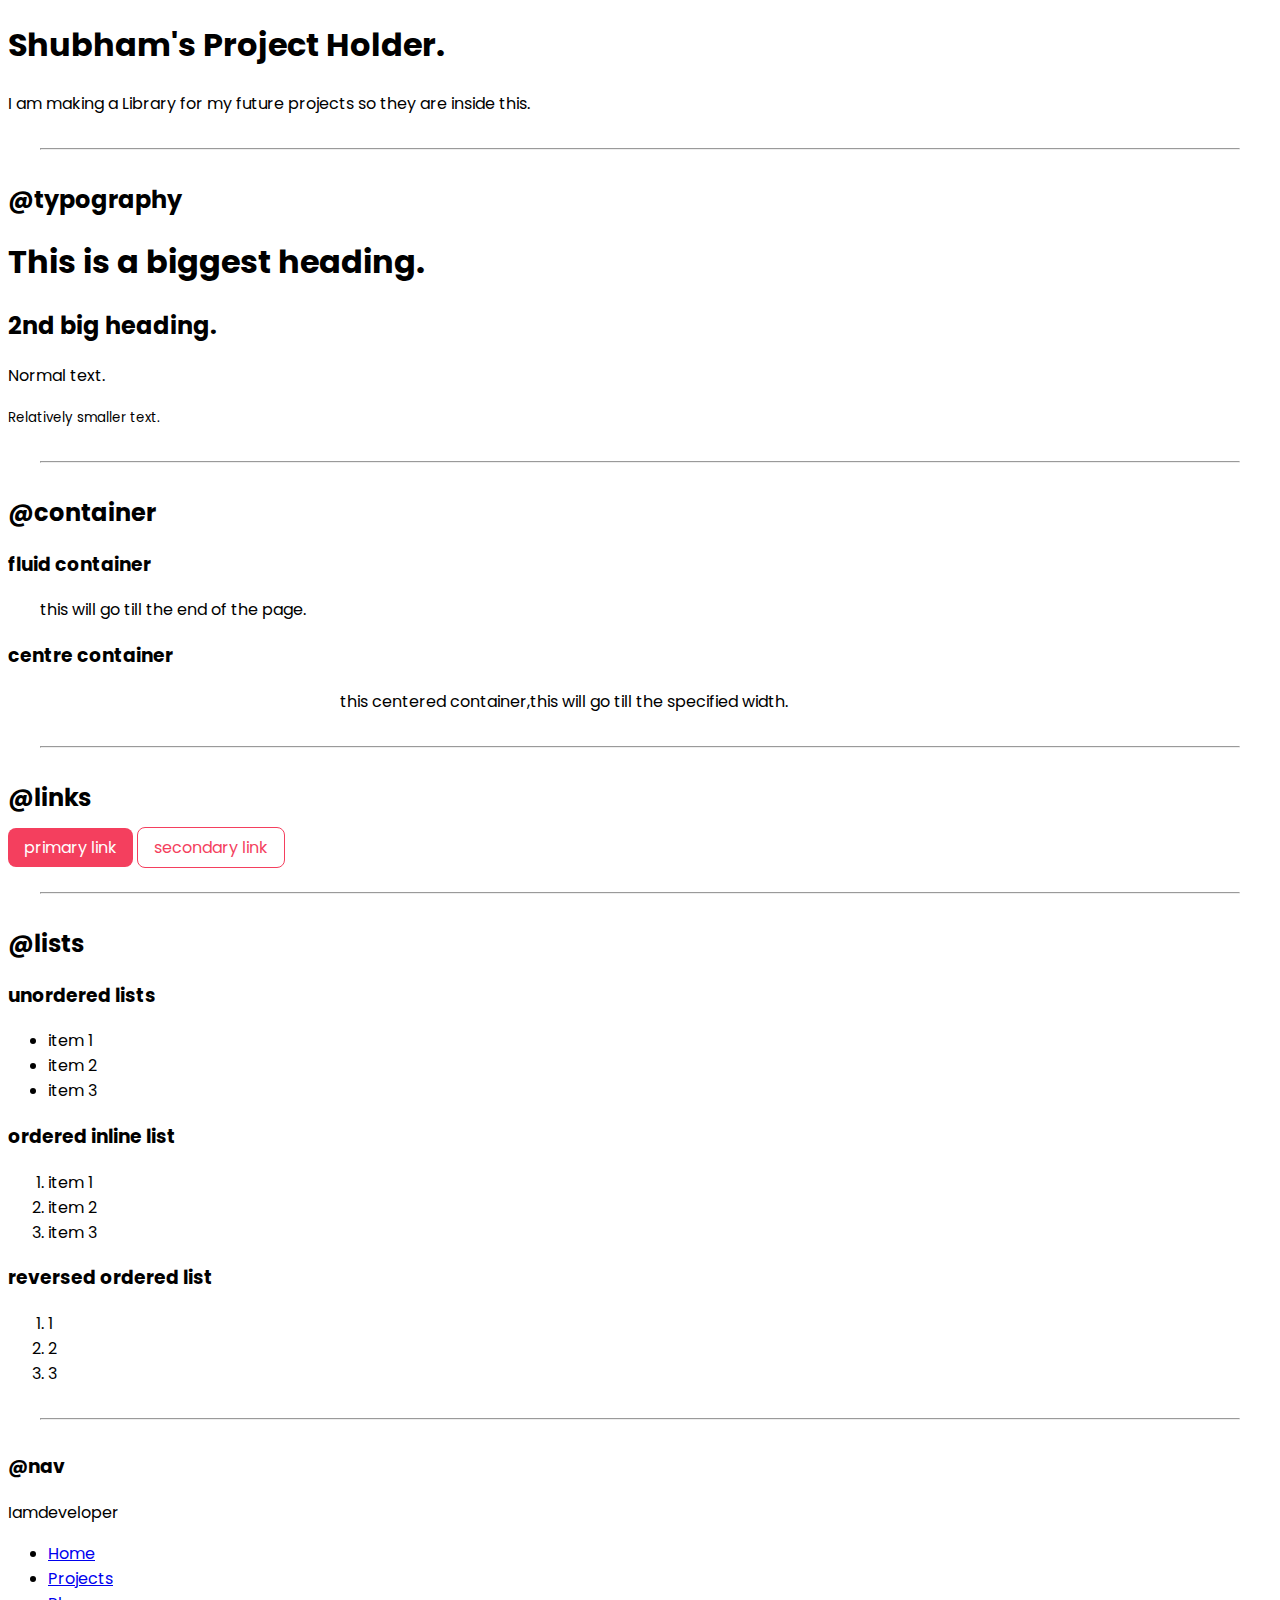
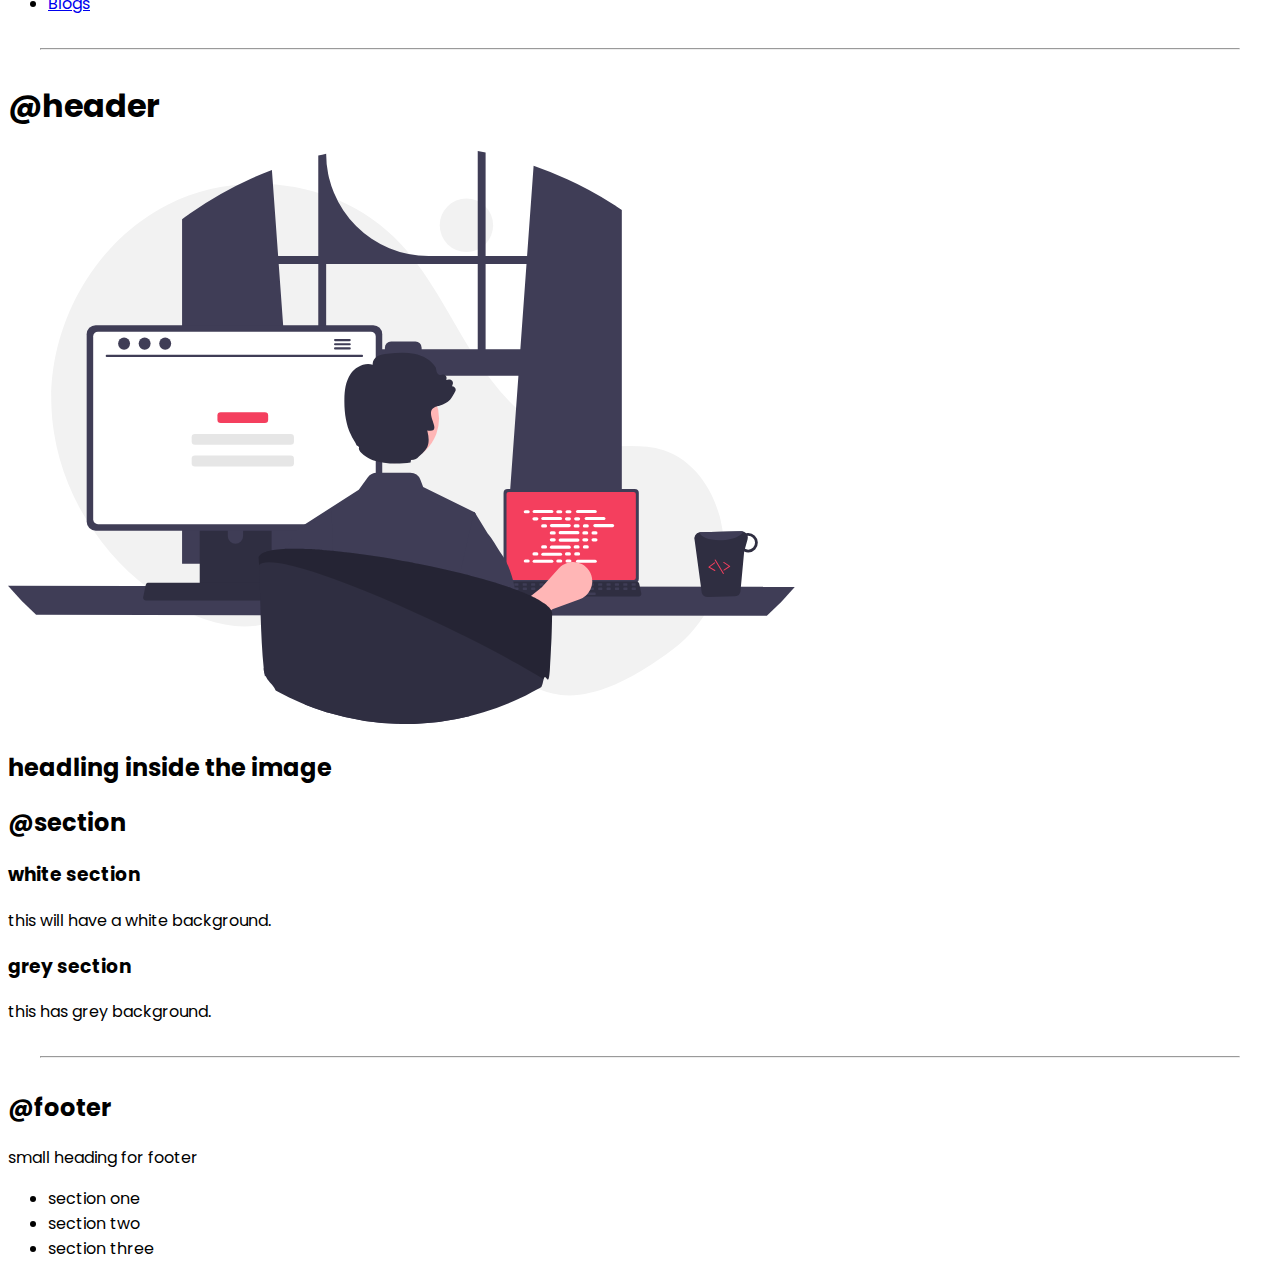
==== index.html @ 7a3ca8e1 "upto links" ====
<!DOCTYPE html>
<html lang="en">
	<head>
		<meta charset="UTF-8" />
		<meta
			http-equiv="X-UA-Compatible"
			content="IE=edge"
		/>
		<meta
			name="viewport"
			content="width=device-width, initial-scale=1.0"
		/>
		<title>Project Holder</title>
		<link rel="stylesheet" href="styles.css">
	</head>
	<body>
		<h1>Shubham's Project Holder.</h1>

		<p>
			I am making a Library for my future projects
			so they are inside this.
		</p>

		<hr />

		<h2>@typography</h2>
		<h1>This is a biggest heading.</h1>
		<h2>2nd big heading.</h2>
		<p>Normal text.</p>
		<small>Relatively smaller text.</small>

		<hr />

		<h2>@container</h2>
		<h3>fluid container</h3>
		<div class="container">
			this will go till the end of the page.
		</div>

		<h3>centre container</h3>
		<div class="centre-container">
			this centered container,this will go till
			the specified width.
		</div>

		<hr />

		<h2>@links</h2>
		<a href="/" class="link primary-link">primary link</a>
		<a href="/" class="link secondary-link">secondary link</a>

		<hr />

		<h2>@lists</h2>

		<h3>unordered lists</h3>
		<ul>
			<li>item 1</li>
			<li>item 2</li>
			<li>item 3</li>
		</ul>
		<h3>ordered inline list</h3>
		<ol>
			<li>item 1</li>
			<li>item 2</li>
			<li>item 3</li>
		</ol>
		<h3>reversed ordered list</h3>
		<ol>
			<li>1</li>
			<li>2</li>
			<li>3</li>
		</ol>

		<hr />

		<h3>@nav</h3>
		<nav>
			<div>Iamdeveloper</div>
			<ul>
				<li>
					<a href="/">Home</a>
				</li>
				<li>
					<a href="/">Projects</a>
				</li>
				<li>
					<a href="/">Blogs</a>
				</li>
			</ul>
		</nav>

        <hr>

		<h1>@header</h1>
        <header>
			<img src="images/main-image.svg">
            <h2>headling inside the image</h2>
        </header>

		<h2>@section</h2>
		<section>
		<h3>white section</h3>
		<p>this will have a white background.</p>
		</section>
		<section>
		<h3>grey section</h3>
		<p>this has grey background.</p>
		</section>

		<hr>

		<h2>@footer</h2>
		<div>small heading for footer</div>
		<ul>
			<li>section one</li>
			<li>section two</li>
			<li>section three</li>
		</ul>
	</body>
</html>
---- styles.css ----
@import url('https://fonts.googleapis.com/css2?family=Poppins:wght@100;400;700&display=swap');

/* CSS variables */
:root{
    --primary-color: #F43F5E;
}

body{
    font-family: 'Poppins', sans-serif;
}

hr{
    margin: 2rem;
}
.container{
    padding: 0rem 2rem;
    
}

.centre-container{
    padding-left: 2rem ;
    padding-right: 2rem;
    max-width: 600px;
    margin: auto;
    /* text-align: center; */
}

/* links */
.link{
    text-decoration: none;
    padding: 0.5rem 1rem;
}
.primary-link{
    background-color: var(--primary-color); /*decleration of variable */
    color: white;
    border-radius: 0.5rem;
}
.secondary-link{
    color: var(--primary-color);
    border: 1px var(--primary-color) solid;
    border-radius: 0.5rem;
}
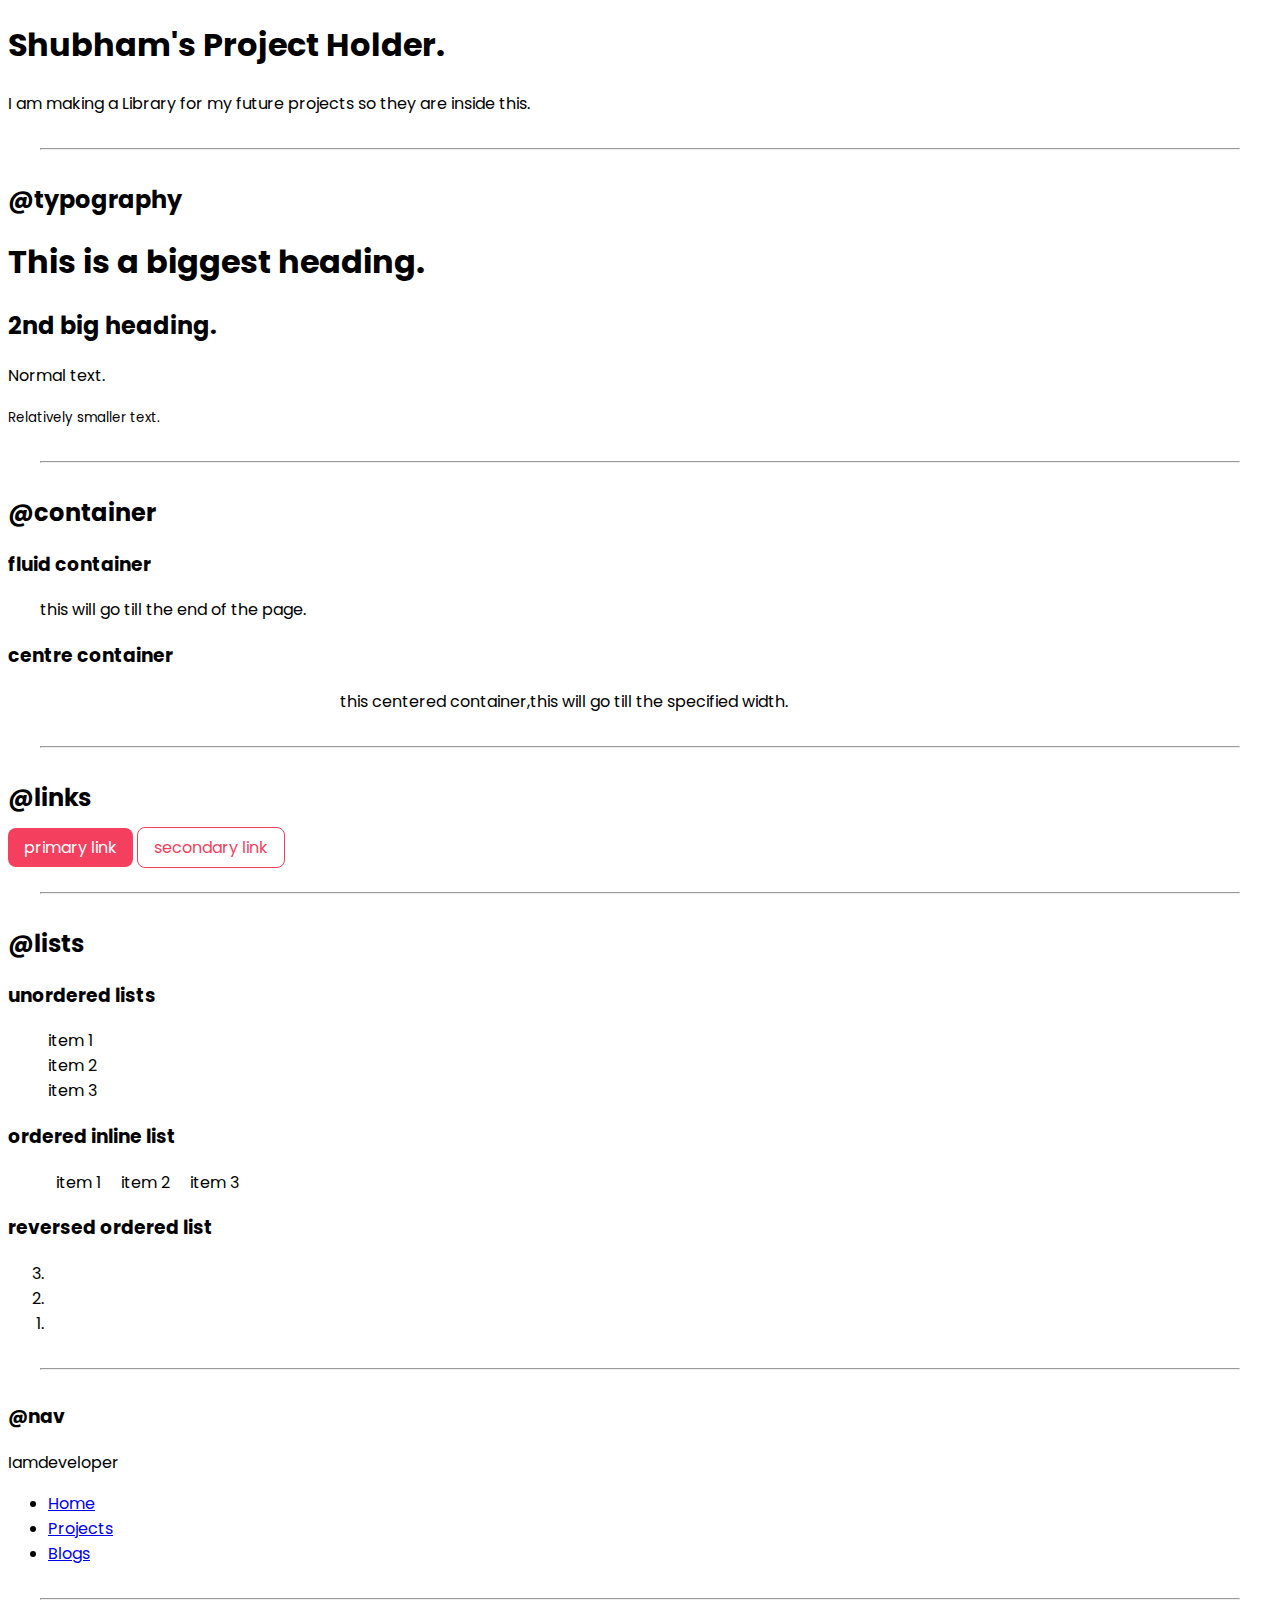
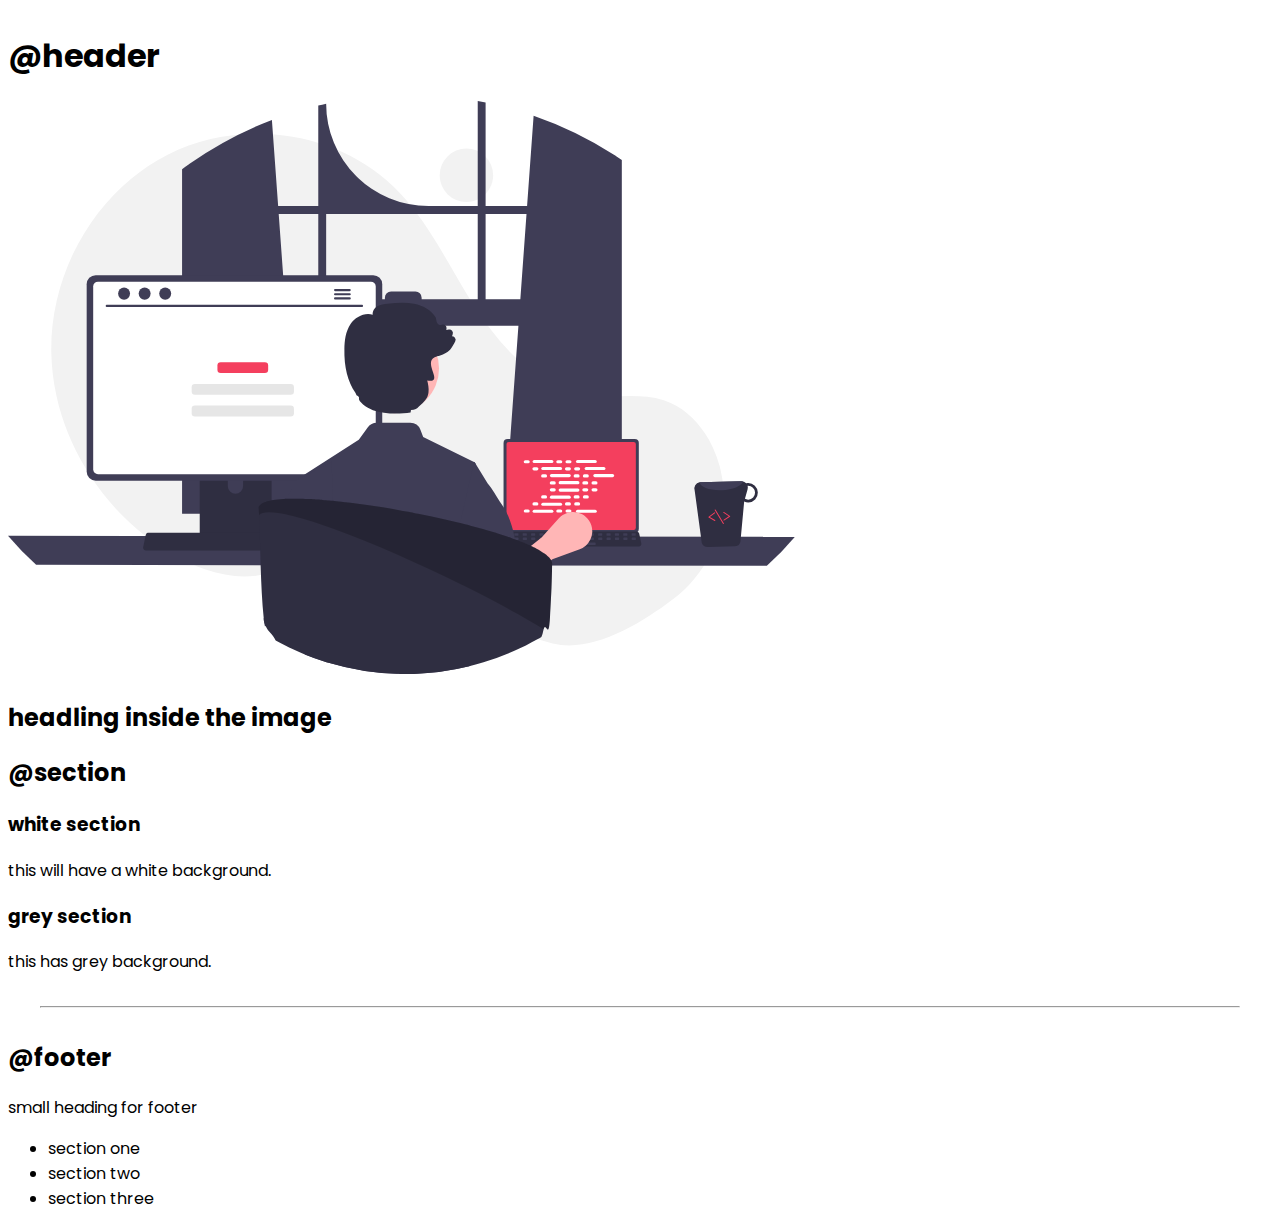
==== commit 327aefa0: "list done" ====
--- a/index.html
+++ b/index.html
@@ -54,22 +54,23 @@
 		<h2>@lists</h2>
 
 		<h3>unordered lists</h3>
-		<ul>
+		<ul class="no-bullet-list">
 			<li>item 1</li>
 			<li>item 2</li>
 			<li>item 3</li>
 		</ul>
 		<h3>ordered inline list</h3>
-		<ol>
-			<li>item 1</li>
-			<li>item 2</li>
-			<li>item 3</li>
+		
+		<ol class="no-bullet-list">
+			<li class="inline-list">item 1</li>
+			<li class="inline-list">item 2</li>
+			<li class="inline-list">item 3</li>
 		</ol>
 		<h3>reversed ordered list</h3>
-		<ol>
-			<li>1</li>
-			<li>2</li>
-			<li>3</li>
+		<ol reversed>
+			<li></li>
+			<li></li>
+			<li></li>
 		</ol>
 
 		<hr />
--- a/styles.css
+++ b/styles.css
@@ -39,4 +39,14 @@
     color: var(--primary-color);
     border: 1px var(--primary-color) solid;
     border-radius: 0.5rem;
+}
+
+/* lists */
+.no-bullet-list{
+    list-style-type: none;
+}
+
+.inline-list{
+    display: inline;
+    padding: 0rem 0.5rem;
 }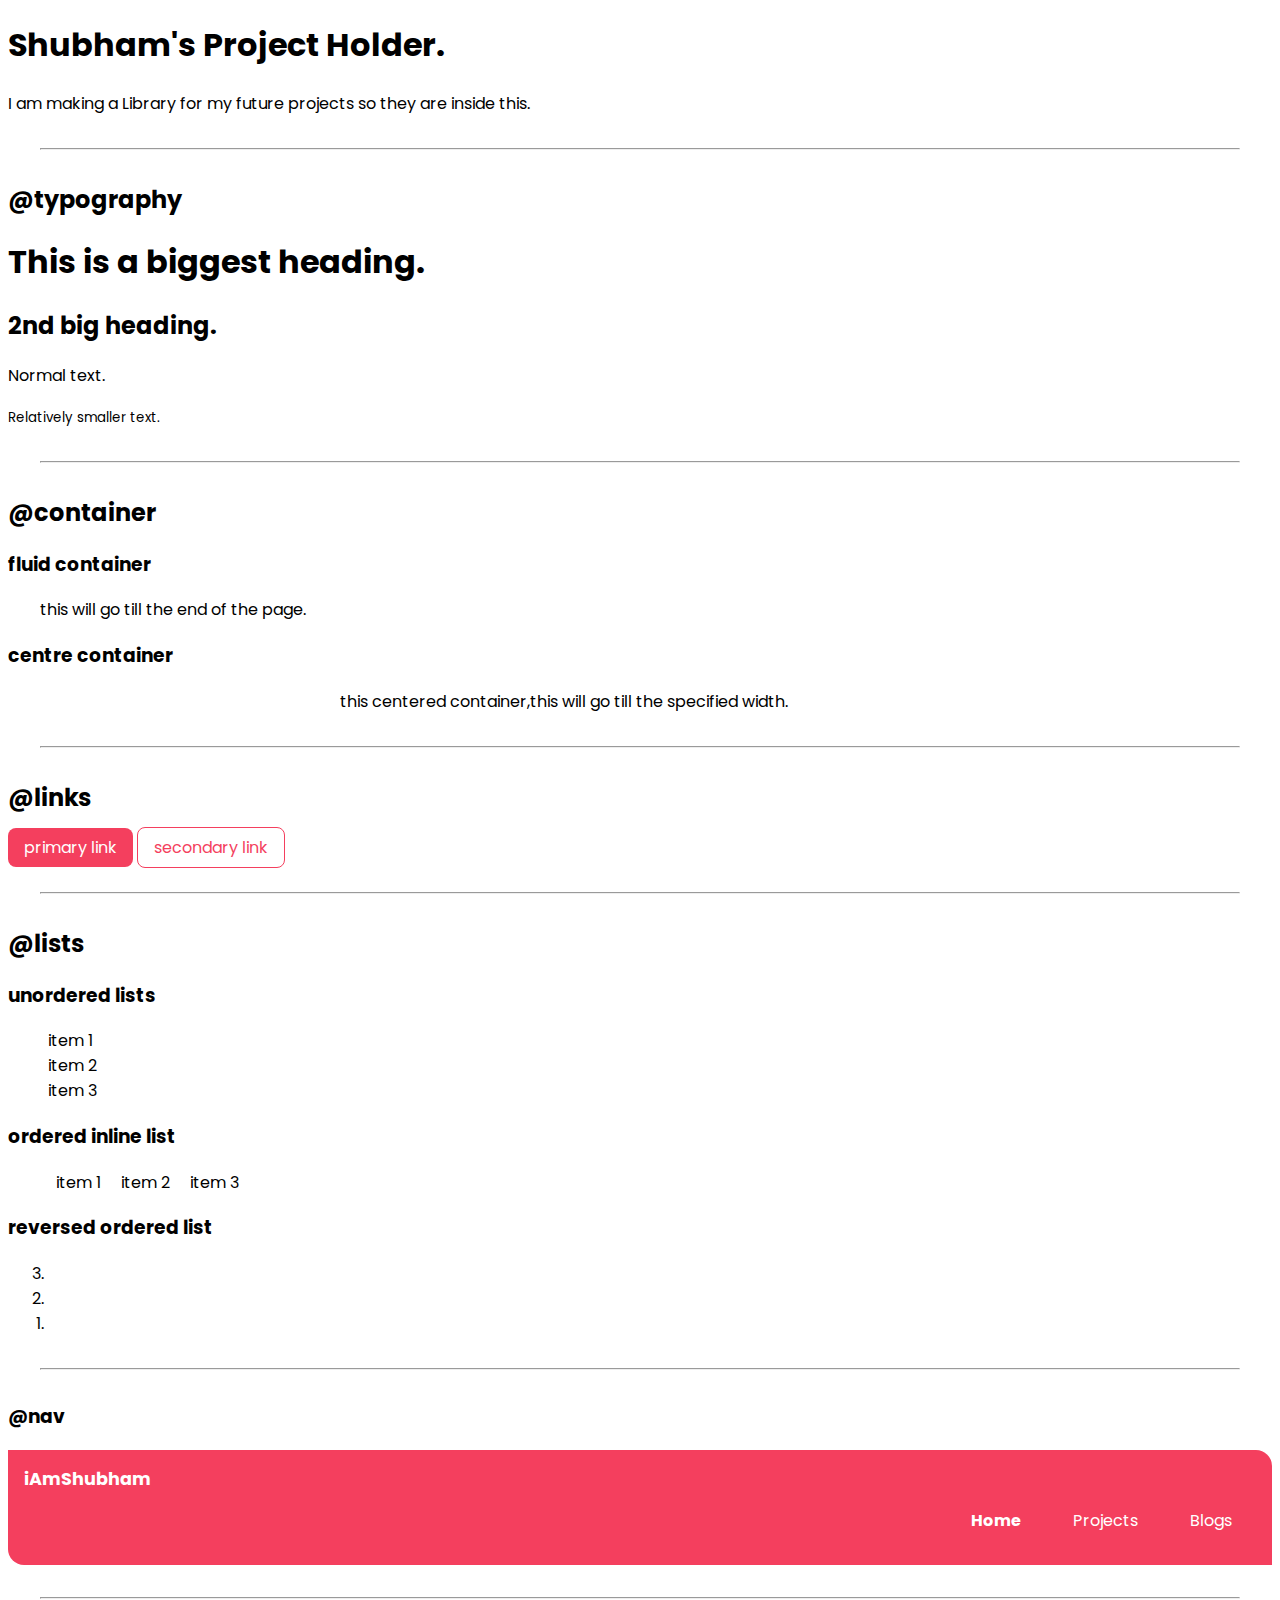
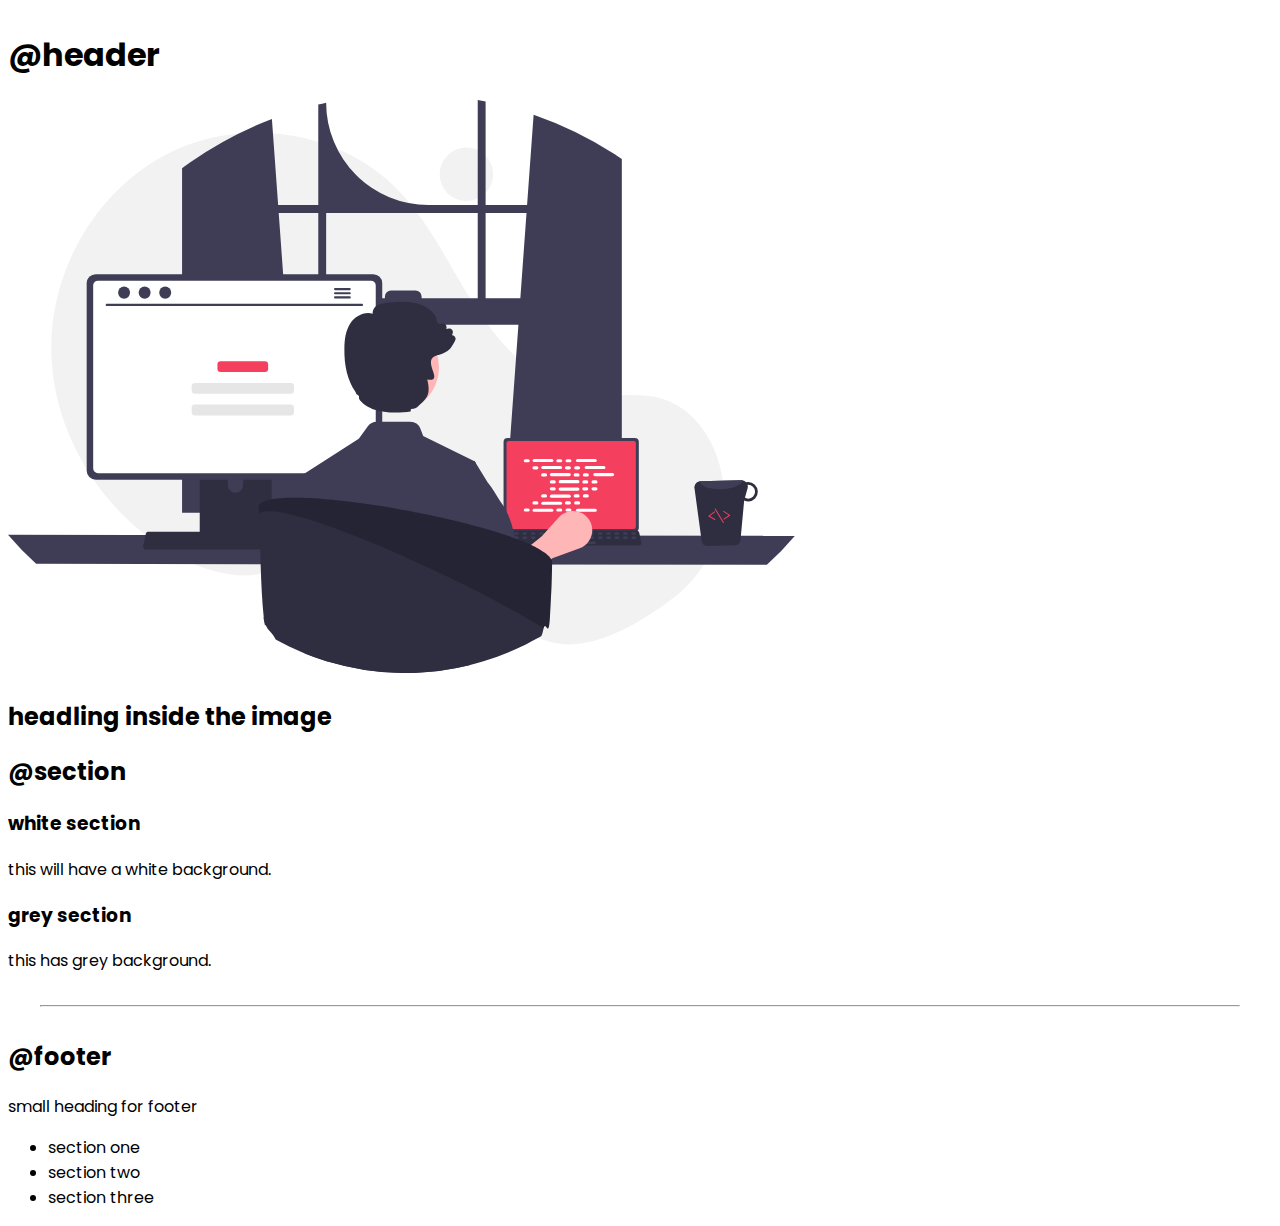
==== commit 01adcfa1: "navigation done" ====
--- a/index.html
+++ b/index.html
@@ -76,17 +76,17 @@
 		<hr />
 
 		<h3>@nav</h3>
-		<nav>
-			<div>Iamdeveloper</div>
-			<ul>
-				<li>
-					<a href="/">Home</a>
+		<nav class="navigation container ">
+			<div class="brand-name">iAmShubham</div>
+			<ul class="no-bullet-list nav-pills">
+				<li class="inline-list">
+					<a class="link active-link" href="/">Home</a>
 				</li>
-				<li>
-					<a href="/">Projects</a>
+				<li class="inline-list">
+					<a class="link" href="/">Projects</a>
 				</li>
-				<li>
-					<a href="/">Blogs</a>
+				<li class="inline-list">
+					<a class="link" href="/">Blogs</a>
 				</li>
 			</ul>
 		</nav>
--- a/styles.css
+++ b/styles.css
@@ -49,4 +49,31 @@
 .inline-list{
     display: inline;
     padding: 0rem 0.5rem;
+}
+
+/* nav */
+.navigation{
+    background-color: var(--primary-color);
+    color: white;
+    padding: 1rem;
+    border-bottom-left-radius: 1rem;
+    border-top-right-radius: 1rem;
+}
+.brand-name{
+    font-weight: bold;
+    
+    font-size: 1.1rem;
+}
+
+.navigation .nav-pills{
+    text-align: right;
+}
+
+.navigation .link{
+    color: white;
+    align-items: right;
+}
+
+.active-link{
+    font-weight: bold;
 }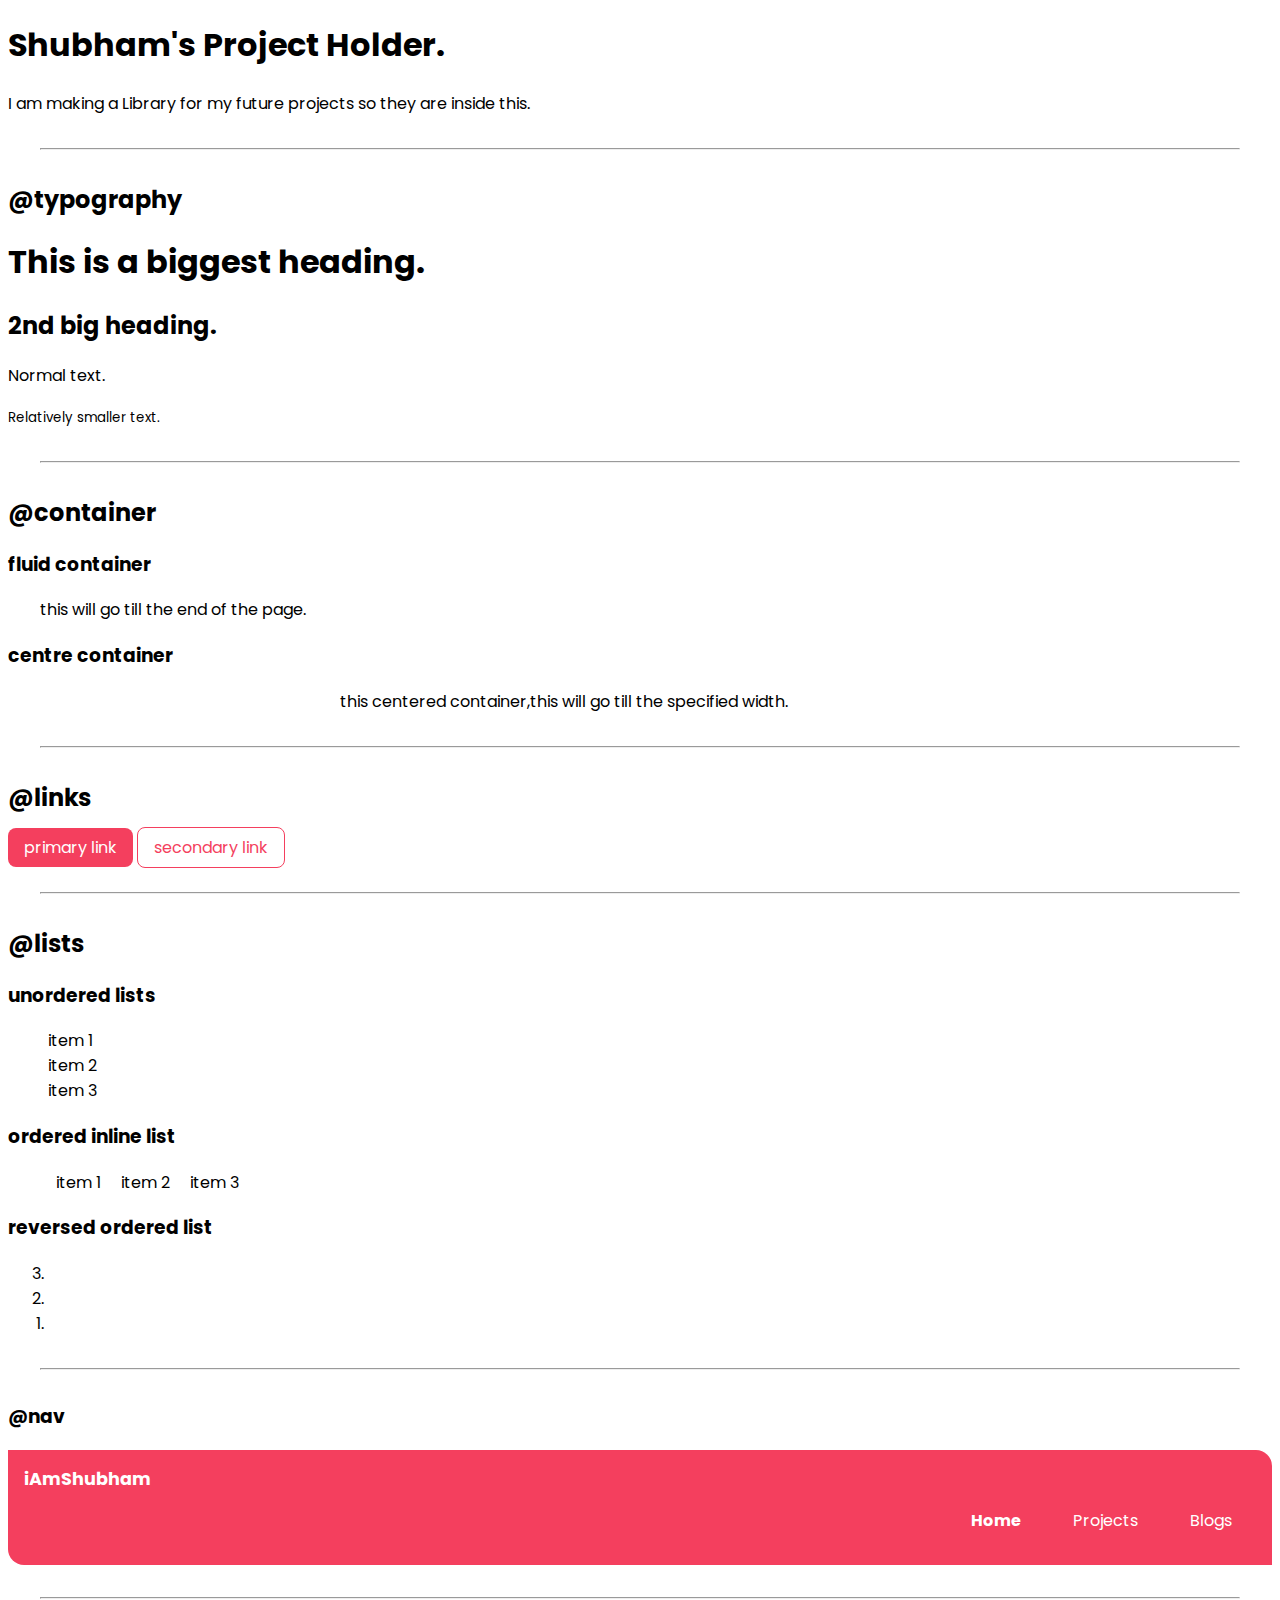
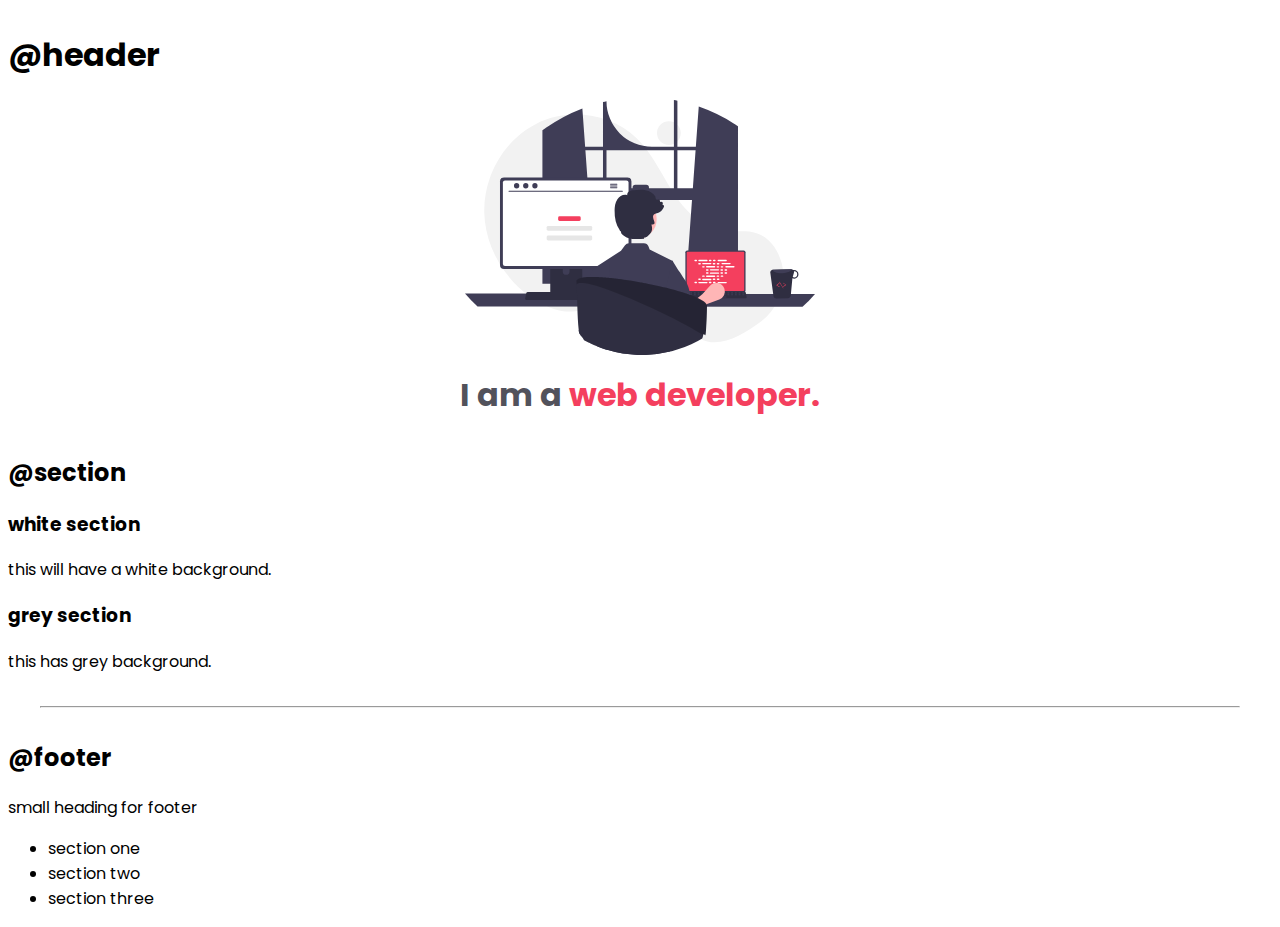
==== commit cdde204f: "header done" ====
--- a/index.html
+++ b/index.html
@@ -94,9 +94,9 @@
         <hr>
 
 		<h1>@header</h1>
-        <header>
-			<img src="images/main-image.svg">
-            <h2>headling inside the image</h2>
+        <header class="hero">
+			<img class="hero-img" src="images/main-image.svg">
+            <h2 class="hero-heading">I am a <span class="hero-text">web developer.</span></h2>
         </header>
 
 		<h2>@section</h2>
--- a/styles.css
+++ b/styles.css
@@ -3,6 +3,7 @@
 /* CSS variables */
 :root{
     --primary-color: #F43F5E;
+    --grey-color: #52525b;
 }
 
 body{
@@ -76,4 +77,23 @@
 
 .active-link{
     font-weight: bold;
+}
+
+/* header */
+
+.hero-img{
+    max-width: 350px;
+    display: block;
+    margin: auto;
+}
+
+.hero-heading{
+    text-align: center;
+    font-size: 2rem;
+    color: var(--grey-color);
+    padding: 1rem;
+    margin: auto;
+}
+.hero-heading .hero-text{
+    color: var(--primary-color);
 }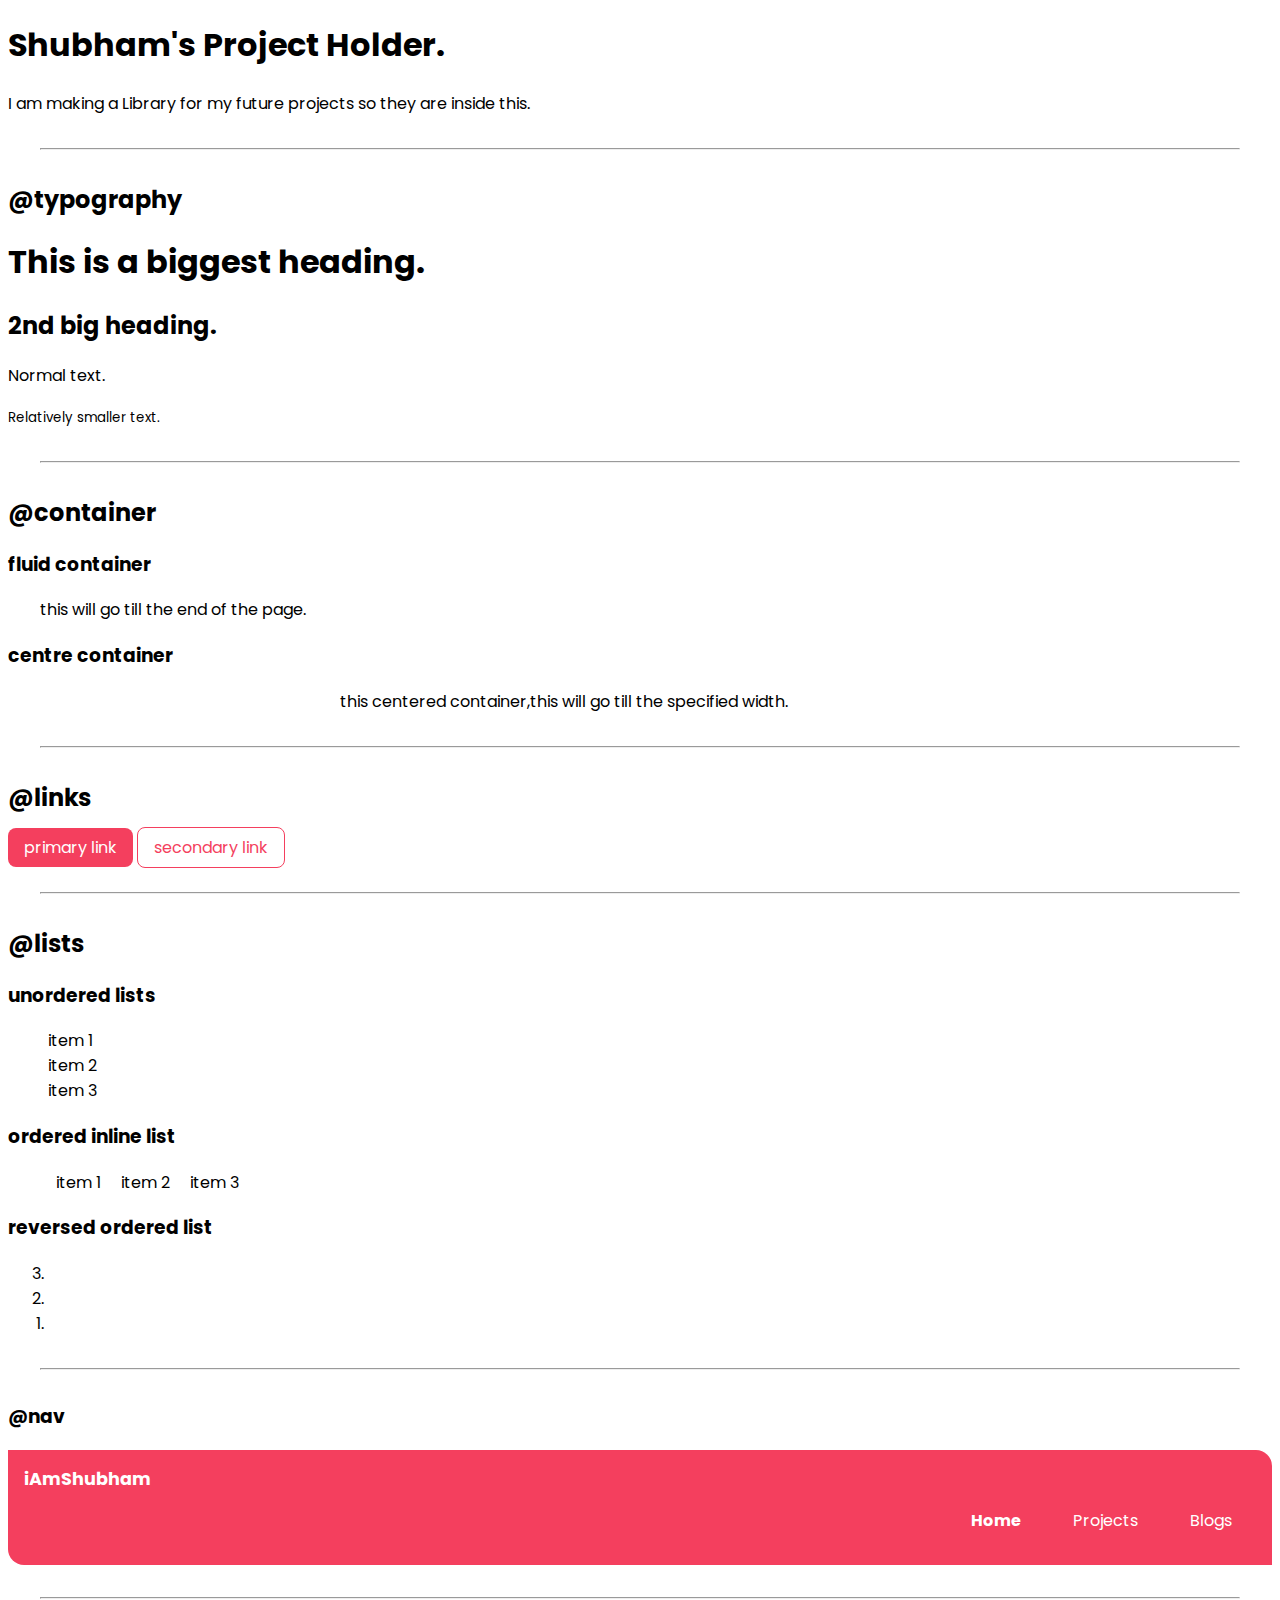
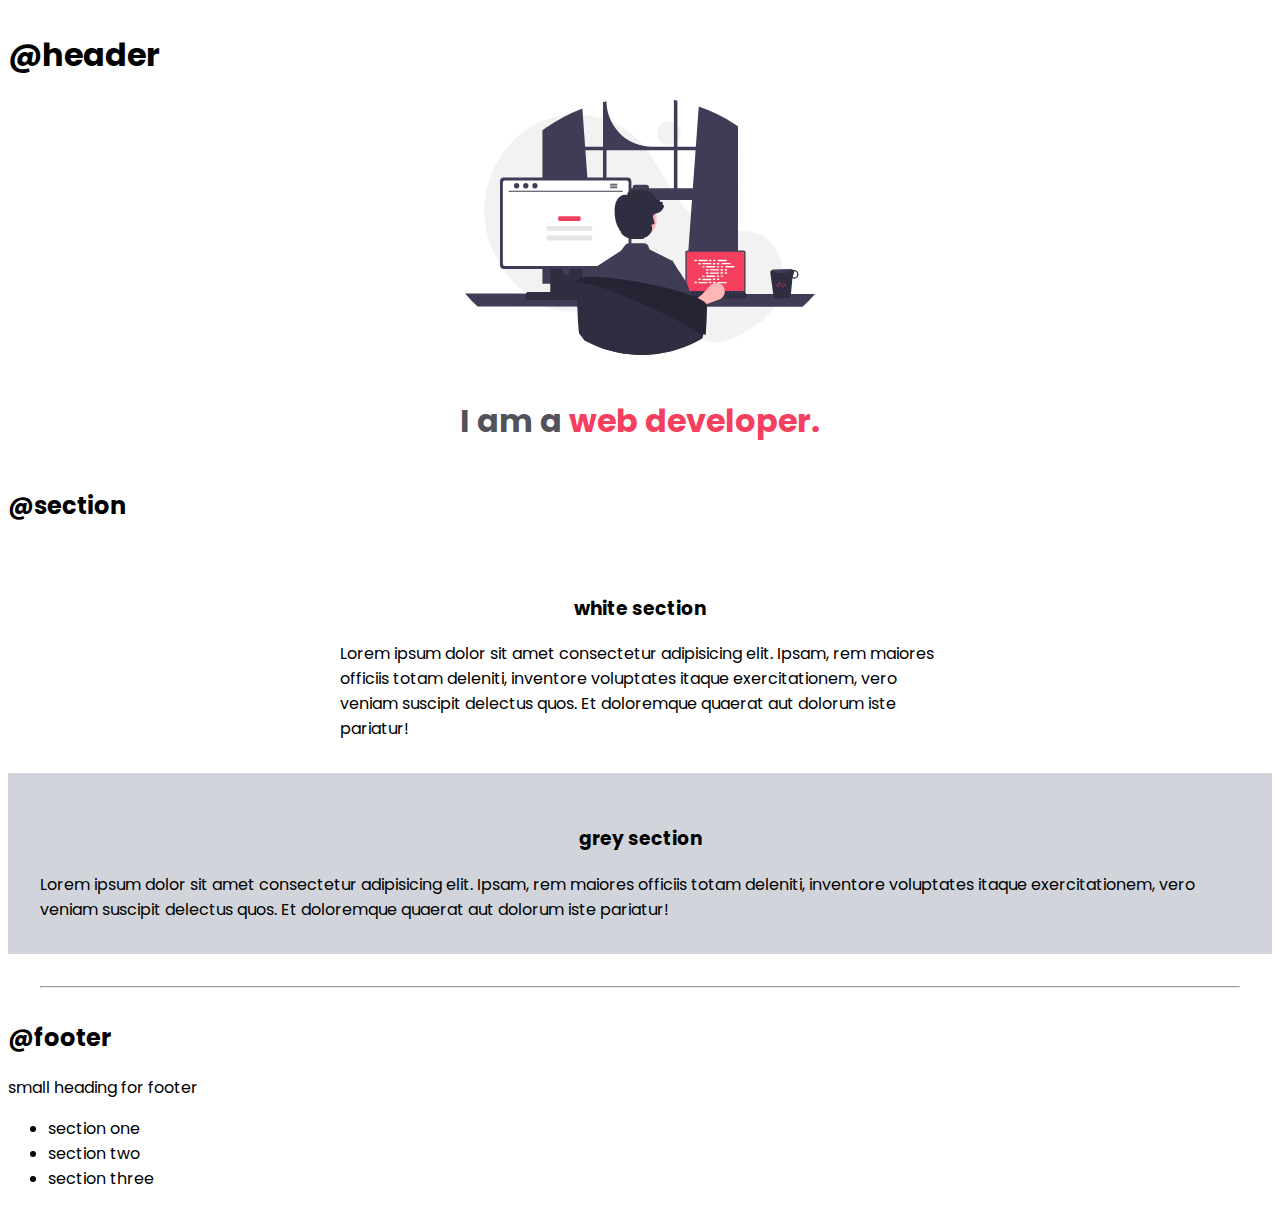
==== commit b4062d75: "section" ====
--- a/index.html
+++ b/index.html
@@ -100,13 +100,14 @@
         </header>
 
 		<h2>@section</h2>
-		<section>
-		<h3>white section</h3>
-		<p>this will have a white background.</p>
+		<section class="section container centre-container">
+			<h3>white section</h3>
+			<div class="section-text">Lorem ipsum dolor sit amet consectetur adipisicing elit. Ipsam, rem maiores officiis totam deleniti, inventore voluptates itaque exercitationem, vero veniam suscipit delectus quos. Et doloremque quaerat aut dolorum iste pariatur!</div>
 		</section>
-		<section>
+
+		<section class="section light-grey">
 		<h3>grey section</h3>
-		<p>this has grey background.</p>
+		<div class="section-text">Lorem ipsum dolor sit amet consectetur adipisicing elit. Ipsam, rem maiores officiis totam deleniti, inventore voluptates itaque exercitationem, vero veniam suscipit delectus quos. Et doloremque quaerat aut dolorum iste pariatur!</div>
 		</section>
 
 		<hr>
--- a/styles.css
+++ b/styles.css
@@ -4,6 +4,7 @@
 :root{
     --primary-color: #F43F5E;
     --grey-color: #52525b;
+    --light-grey: #d1d5db;
 }
 
 body{
@@ -92,8 +93,21 @@
     font-size: 2rem;
     color: var(--grey-color);
     padding: 1rem;
-    margin: auto;
+    
 }
 .hero-heading .hero-text{
     color: var(--primary-color);
+}
+
+
+/* section */
+.section{
+    padding: 2rem;
+}
+.section h3 {
+    text-align: center;
+}
+
+.light-grey {
+    background-color: var(--light-grey);
 }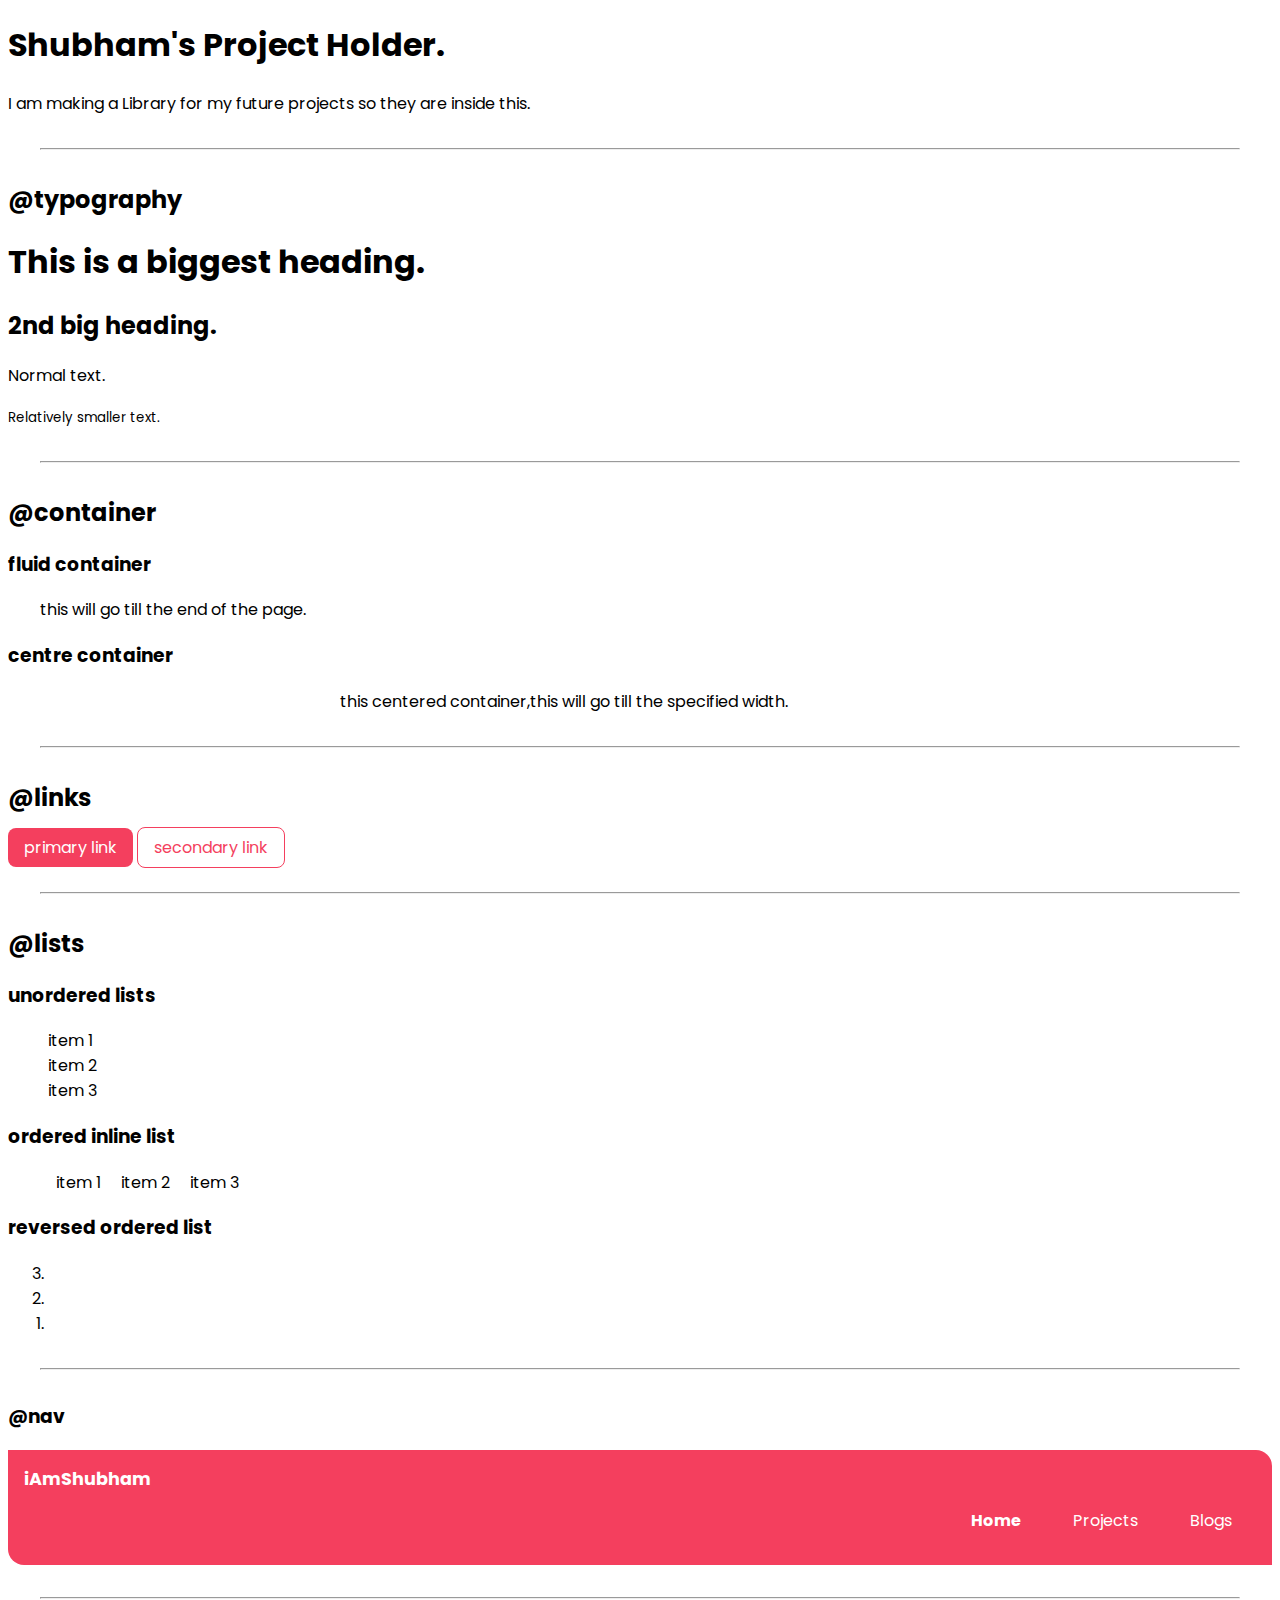
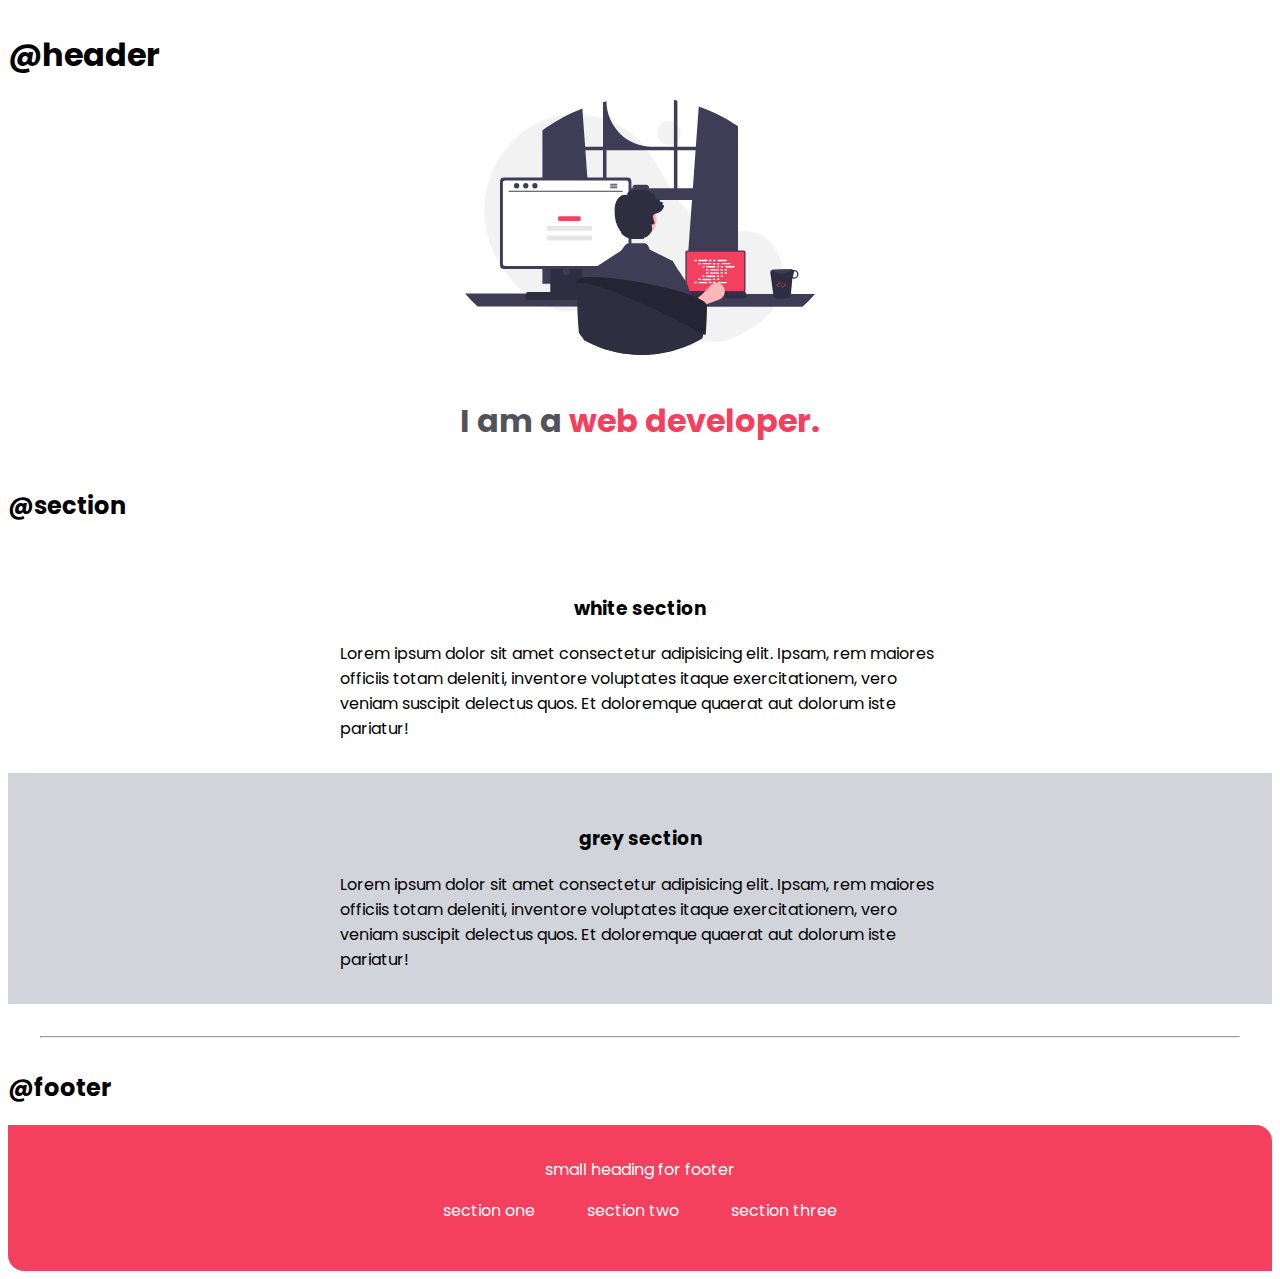
==== commit f3f0d7a3: "footer" ====
--- a/index.html
+++ b/index.html
@@ -100,25 +100,28 @@
         </header>
 
 		<h2>@section</h2>
-		<section class="section container centre-container">
+		<section class="section container r">
 			<h3>white section</h3>
-			<div class="section-text">Lorem ipsum dolor sit amet consectetur adipisicing elit. Ipsam, rem maiores officiis totam deleniti, inventore voluptates itaque exercitationem, vero veniam suscipit delectus quos. Et doloremque quaerat aut dolorum iste pariatur!</div>
+			<div class="section-text centre-container">Lorem ipsum dolor sit amet consectetur adipisicing elit. Ipsam, rem maiores officiis totam deleniti, inventore voluptates itaque exercitationem, vero veniam suscipit delectus quos. Et doloremque quaerat aut dolorum iste pariatur!</div>
 		</section>
 
 		<section class="section light-grey">
 		<h3>grey section</h3>
-		<div class="section-text">Lorem ipsum dolor sit amet consectetur adipisicing elit. Ipsam, rem maiores officiis totam deleniti, inventore voluptates itaque exercitationem, vero veniam suscipit delectus quos. Et doloremque quaerat aut dolorum iste pariatur!</div>
+		<div class="section-text container centre-container">Lorem ipsum dolor sit amet consectetur adipisicing elit. Ipsam, rem maiores officiis totam deleniti, inventore voluptates itaque exercitationem, vero veniam suscipit delectus quos. Et doloremque quaerat aut dolorum iste pariatur!</div>
 		</section>
 
 		<hr>
 
 		<h2>@footer</h2>
-		<div>small heading for footer</div>
-		<ul>
-			<li>section one</li>
-			<li>section two</li>
-			<li>section three</li>
-		</ul>
+		<footer class="footer ">
+			<div class="footer-heading ">small heading for footer</div>
+			<ul class="no-bullet-list ">
+				<li class="inline-list"><a class=  "link" href="/">section one</a></li>
+				<li class="inline-list"><a class=  "link" href="/">section two</a></li>
+				<li class="inline-list"><a class=  "link" href="/">section three</a></li>
+			</ul>	
+		</footer>
+		
 	</body>
 </html>
  --- a/styles.css
+++ b/styles.css
@@ -31,6 +31,7 @@
 .link{
     text-decoration: none;
     padding: 0.5rem 1rem;
+    color: white;
 }
 .primary-link{
     background-color: var(--primary-color); /*decleration of variable */
@@ -108,6 +109,27 @@
     text-align: center;
 }
 
+.section-text{
+    text-align: centre;
+}
+
 .light-grey {
     background-color: var(--light-grey);
+}
+
+/* footer */
+.footer{
+    background-color: var(--primary-color);
+    padding: 2rem 1rem;
+    text-align: center;
+    color: white;
+    border-bottom-left-radius: 1rem;
+    border-top-right-radius: 1rem;
+}
+.footer-heading{
+    text-align: center;
+}
+
+.footer ul{
+    padding-inline-start: 0px;
 }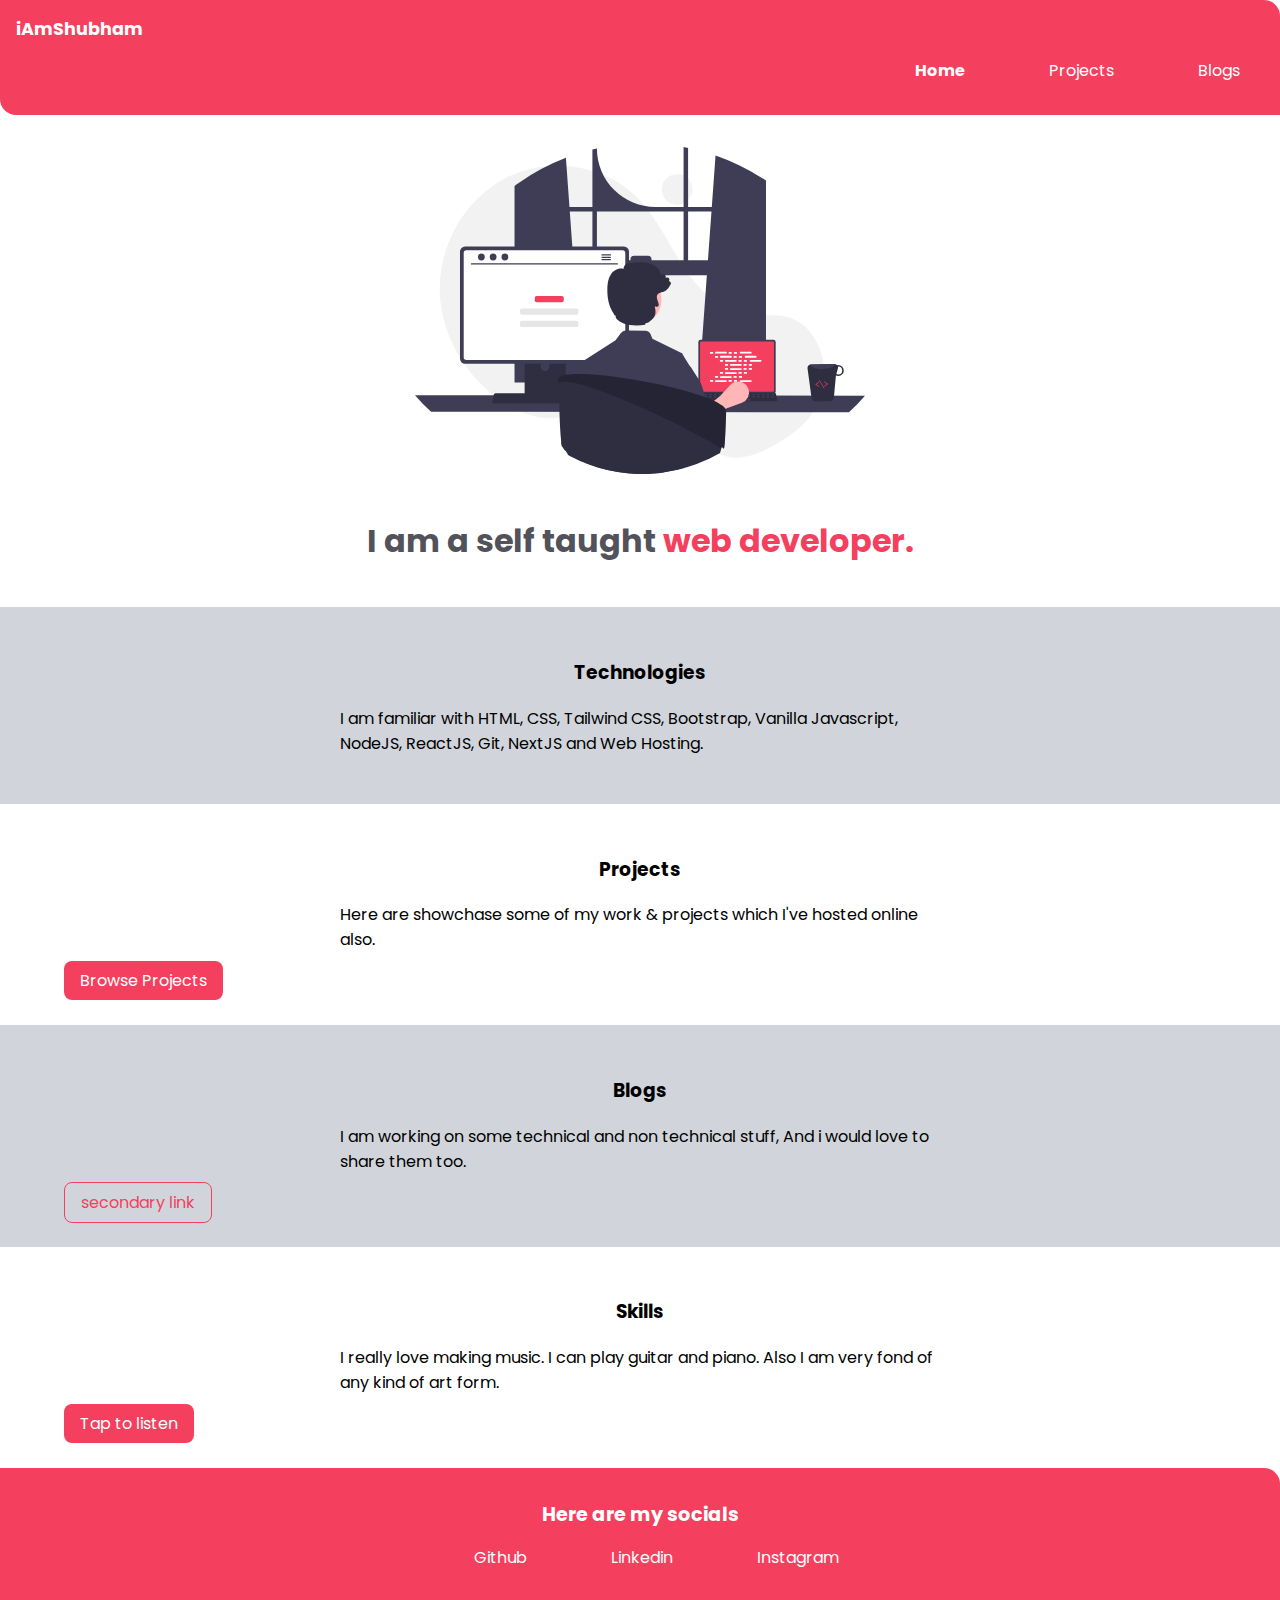
==== commit 61866ff9: "home page" ====
--- a/index.html
+++ b/index.html
@@ -1,127 +1,63 @@
 <!DOCTYPE html>
 <html lang="en">
-	<head>
-		<meta charset="UTF-8" />
-		<meta
-			http-equiv="X-UA-Compatible"
-			content="IE=edge"
-		/>
-		<meta
-			name="viewport"
-			content="width=device-width, initial-scale=1.0"
-		/>
-		<title>Project Holder</title>
-		<link rel="stylesheet" href="styles.css">
-	</head>
-	<body>
-		<h1>Shubham's Project Holder.</h1>
+<head>
+	<meta charset="UTF-8">
+	<meta http-equiv="X-UA-Compatible" content="IE=edge">
+	<meta name="viewport" content="width=device-width, initial-scale=1.0">
+	<title>Home | Project Holder</title>
+	<link rel="stylesheet" href="styles.css">
+</head>
+<body>
+	<nav class="navigation container ">
+		<div class="brand-name">iAmShubham</div>
+		<ul class="no-bullet-list nav-pills">
+			<li class="inline-list">
+				<a class="link active-link" href="/">Home</a>
+			</li>
+			<li class="inline-list">
+				<a class="link" href="/">Projects</a>
+			</li>
+			<li class="inline-list">
+				<a class="link" href="/">Blogs</a>
+			</li>
+		</ul>
+	</nav>
 
-		<p>
-			I am making a Library for my future projects
-			so they are inside this.
-		</p>
+	<header class="hero">
+		<img class="hero-img" src="images/main-image.svg">
+		<h2 class="hero-heading">I am a self taught <span class="hero-text">web developer.</span></h2>
+	</header>
 
-		<hr />
+	<section class="section container light-grey">
+		<h3>Technologies</h3>
+		<div class="section-text centre-container">I am familiar with HTML, CSS, Tailwind CSS, Bootstrap, Vanilla Javascript, NodeJS, ReactJS, Git, NextJS and Web Hosting. </div>
+	</section>
 
-		<h2>@typography</h2>
-		<h1>This is a biggest heading.</h1>
-		<h2>2nd big heading.</h2>
-		<p>Normal text.</p>
-		<small>Relatively smaller text.</small>
+	<section class="section container r">
+		<h3>Projects</h3>
+		<div class="section-text centre-container">Here are showchase some of my work & projects which I've hosted online also.</div>
+		<a href="/" class="link primary-link">Browse Projects</a>
+	</section>
 
-		<hr />
+	<section class="section container light-grey">
+		<h3>Blogs</h3>
+		<div class="section-text centre-container">I am working on some technical and non technical stuff, And i would love to share them too.</div>
+		<a href="/" class="link secondary-link">secondary link</a>
+	</section>
 
-		<h2>@container</h2>
-		<h3>fluid container</h3>
-		<div class="container">
-			this will go till the end of the page.
-		</div>
+	<section class="section container ">
+		<h3>Skills</h3>
+		<div class="section-text centre-container">I really love making music. I can play guitar and piano. Also I am very fond of any kind of art form.</div>
+		<a href="/" class="link primary-link">Tap to listen</a>
+	</section>
 
-		<h3>centre container</h3>
-		<div class="centre-container">
-			this centered container,this will go till
-			the specified width.
-		</div>
-
-		<hr />
-
-		<h2>@links</h2>
-		<a href="/" class="link primary-link">primary link</a>
-		<a href="/" class="link secondary-link">secondary link</a>
-
-		<hr />
-
-		<h2>@lists</h2>
-
-		<h3>unordered lists</h3>
-		<ul class="no-bullet-list">
-			<li>item 1</li>
-			<li>item 2</li>
-			<li>item 3</li>
-		</ul>
-		<h3>ordered inline list</h3>
-		
-		<ol class="no-bullet-list">
-			<li class="inline-list">item 1</li>
-			<li class="inline-list">item 2</li>
-			<li class="inline-list">item 3</li>
-		</ol>
-		<h3>reversed ordered list</h3>
-		<ol reversed>
-			<li></li>
-			<li></li>
-			<li></li>
-		</ol>
-
-		<hr />
-
-		<h3>@nav</h3>
-		<nav class="navigation container ">
-			<div class="brand-name">iAmShubham</div>
-			<ul class="no-bullet-list nav-pills">
-				<li class="inline-list">
-					<a class="link active-link" href="/">Home</a>
-				</li>
-				<li class="inline-list">
-					<a class="link" href="/">Projects</a>
-				</li>
-				<li class="inline-list">
-					<a class="link" href="/">Blogs</a>
-				</li>
-			</ul>
-		</nav>
-
-        <hr>
-
-		<h1>@header</h1>
-        <header class="hero">
-			<img class="hero-img" src="images/main-image.svg">
-            <h2 class="hero-heading">I am a <span class="hero-text">web developer.</span></h2>
-        </header>
-
-		<h2>@section</h2>
-		<section class="section container r">
-			<h3>white section</h3>
-			<div class="section-text centre-container">Lorem ipsum dolor sit amet consectetur adipisicing elit. Ipsam, rem maiores officiis totam deleniti, inventore voluptates itaque exercitationem, vero veniam suscipit delectus quos. Et doloremque quaerat aut dolorum iste pariatur!</div>
-		</section>
-
-		<section class="section light-grey">
-		<h3>grey section</h3>
-		<div class="section-text container centre-container">Lorem ipsum dolor sit amet consectetur adipisicing elit. Ipsam, rem maiores officiis totam deleniti, inventore voluptates itaque exercitationem, vero veniam suscipit delectus quos. Et doloremque quaerat aut dolorum iste pariatur!</div>
-		</section>
-
-		<hr>
-
-		<h2>@footer</h2>
-		<footer class="footer ">
-			<div class="footer-heading ">small heading for footer</div>
-			<ul class="no-bullet-list ">
-				<li class="inline-list"><a class=  "link" href="/">section one</a></li>
-				<li class="inline-list"><a class=  "link" href="/">section two</a></li>
-				<li class="inline-list"><a class=  "link" href="/">section three</a></li>
-			</ul>	
-		</footer>
-		
-	</body>
-</html>
- +	<footer class="footer ">
+		<div class="footer-heading ">Here are my socials</div>
+		<ul class="no-bullet-list ">
+			<li class="inline-list"><a class=  "link" href="/">Github</a></li>
+			<li class="inline-list"><a class=  "link" href="/">Linkedin</a></li>
+			<li class="inline-list"><a class=  "link" href="/">Instagram</a></li>
+		</ul>	
+	</footer>
+</body>
+</html>--- a/styles.css
+++ b/styles.css
@@ -9,6 +9,7 @@
 
 body{
     font-family: 'Poppins', sans-serif;
+    margin: 0px;
 }
 
 hr{
@@ -24,6 +25,7 @@
     padding-right: 2rem;
     max-width: 600px;
     margin: auto;
+    margin-bottom: 1rem;
     /* text-align: center; */
 }
 
@@ -32,6 +34,9 @@
     text-decoration: none;
     padding: 0.5rem 1rem;
     color: white;
+    margin-top: 2rem;
+    margin-left: 2rem;
+    text-align: center;
 }
 .primary-link{
     background-color: var(--primary-color); /*decleration of variable */
@@ -84,9 +89,10 @@
 /* header */
 
 .hero-img{
-    max-width: 350px;
+    max-width: 450px;
     display: block;
     margin: auto;
+    padding-top: 2rem;
 }
 
 .hero-heading{
@@ -128,6 +134,8 @@
 }
 .footer-heading{
     text-align: center;
+    font-weight: bold;
+    font-size: larger;
 }
 
 .footer ul{
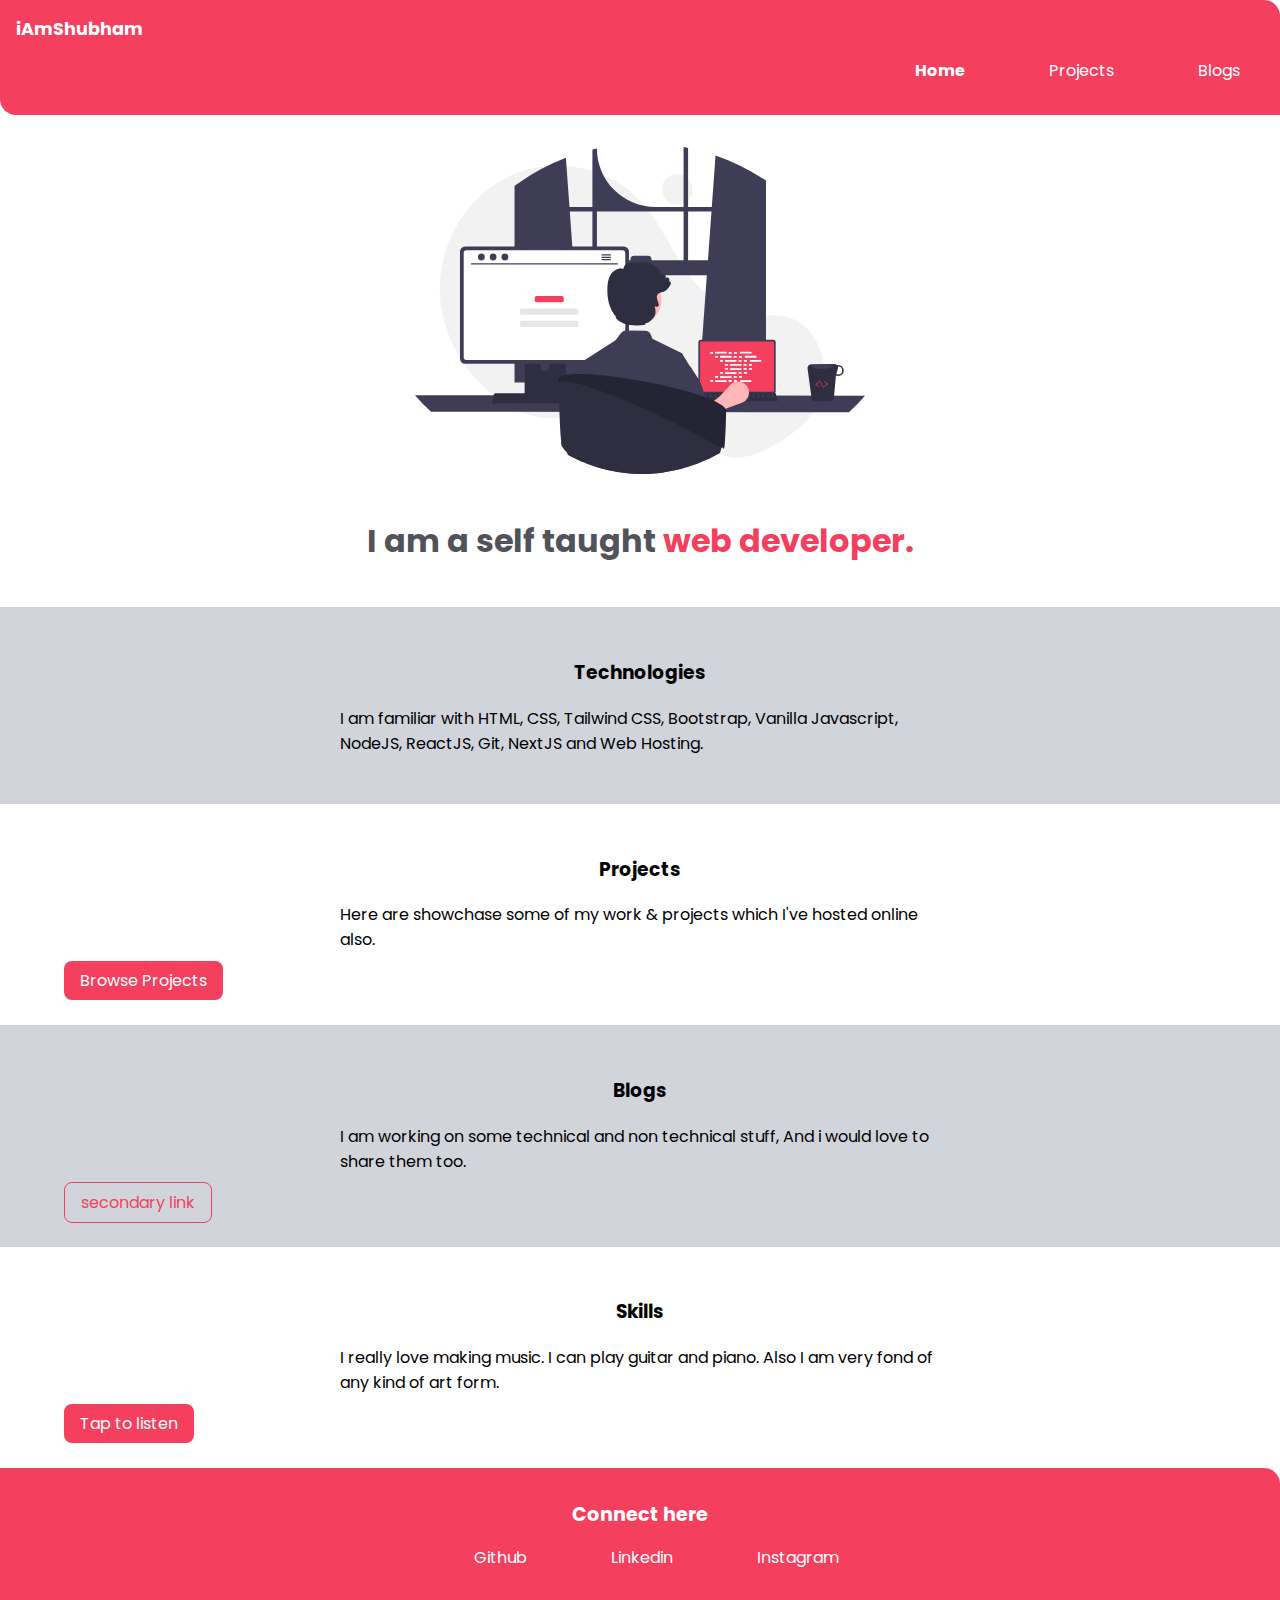
==== commit 01800f23: "basic structure done" ====
--- a/index.html
+++ b/index.html
@@ -12,13 +12,13 @@
 		<div class="brand-name">iAmShubham</div>
 		<ul class="no-bullet-list nav-pills">
 			<li class="inline-list">
-				<a class="link active-link" href="/">Home</a>
+				<a class="link active-link" href="/index.html">Home</a>
 			</li>
 			<li class="inline-list">
-				<a class="link" href="/">Projects</a>
+				<a class="link" href="/projects.html">Projects</a>
 			</li>
 			<li class="inline-list">
-				<a class="link" href="/">Blogs</a>
+				<a class="link" href="/blogs.html">Blogs</a>
 			</li>
 		</ul>
 	</nav>
@@ -36,23 +36,23 @@
 	<section class="section container r">
 		<h3>Projects</h3>
 		<div class="section-text centre-container">Here are showchase some of my work & projects which I've hosted online also.</div>
-		<a href="/" class="link primary-link">Browse Projects</a>
+		<a href="/projects.html" class="link primary-link">Browse Projects</a>
 	</section>
 
 	<section class="section container light-grey">
 		<h3>Blogs</h3>
 		<div class="section-text centre-container">I am working on some technical and non technical stuff, And i would love to share them too.</div>
-		<a href="/" class="link secondary-link">secondary link</a>
+		<a href="/blogs.html" class="link secondary-link">secondary link</a>
 	</section>
 
 	<section class="section container ">
 		<h3>Skills</h3>
 		<div class="section-text centre-container">I really love making music. I can play guitar and piano. Also I am very fond of any kind of art form.</div>
-		<a href="/" class="link primary-link">Tap to listen</a>
+		<a href="https://www.youtube.com/@xhubee5597" target="_blank" class="link primary-link">Tap to listen</a>
 	</section>
 
 	<footer class="footer ">
-		<div class="footer-heading ">Here are my socials</div>
+		<div class="footer-heading ">Connect here</div>
 		<ul class="no-bullet-list ">
 			<li class="inline-list"><a class=  "link" href="/">Github</a></li>
 			<li class="inline-list"><a class=  "link" href="/">Linkedin</a></li>
--- a/styles.css
+++ b/styles.css
@@ -66,6 +66,7 @@
     padding: 1rem;
     border-bottom-left-radius: 1rem;
     border-top-right-radius: 1rem;
+    
 }
 .brand-name{
     font-weight: bold;
@@ -131,6 +132,8 @@
     color: white;
     border-bottom-left-radius: 1rem;
     border-top-right-radius: 1rem;
+    
+
 }
 .footer-heading{
     text-align: center;
